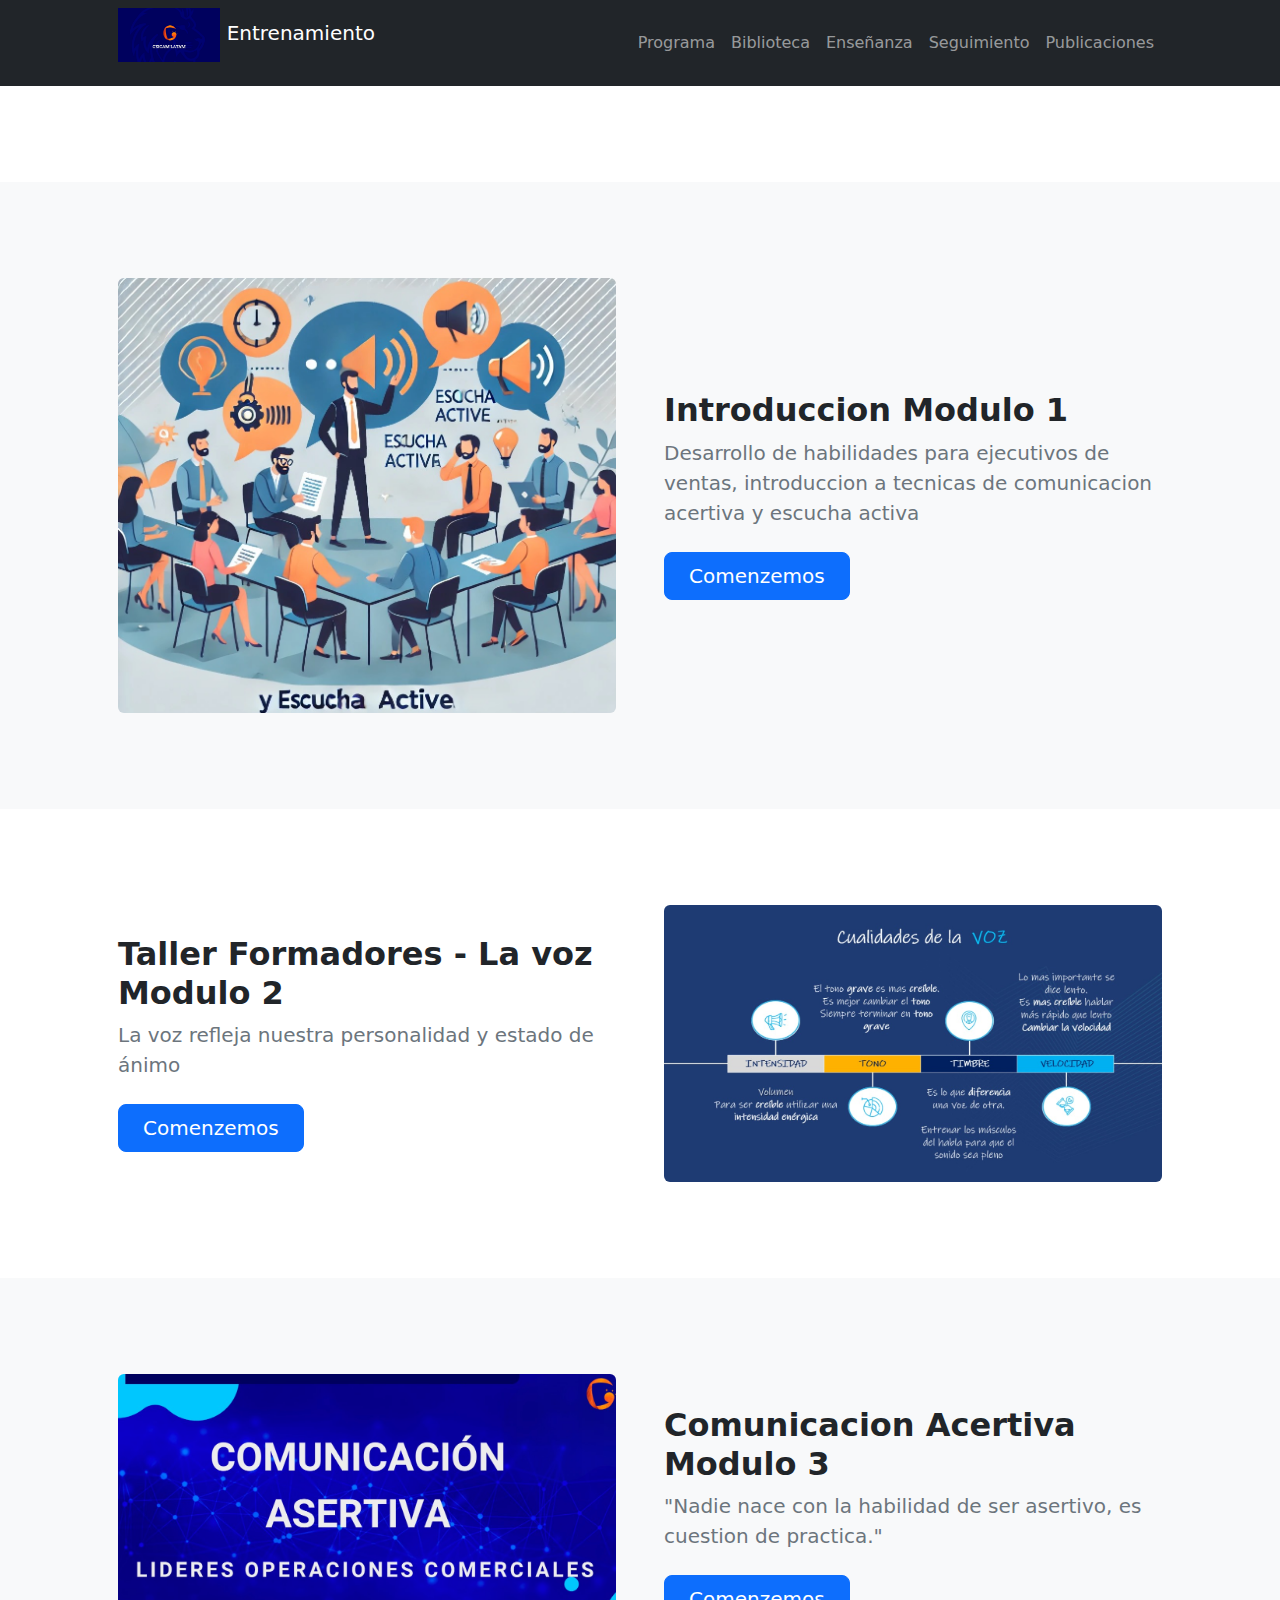
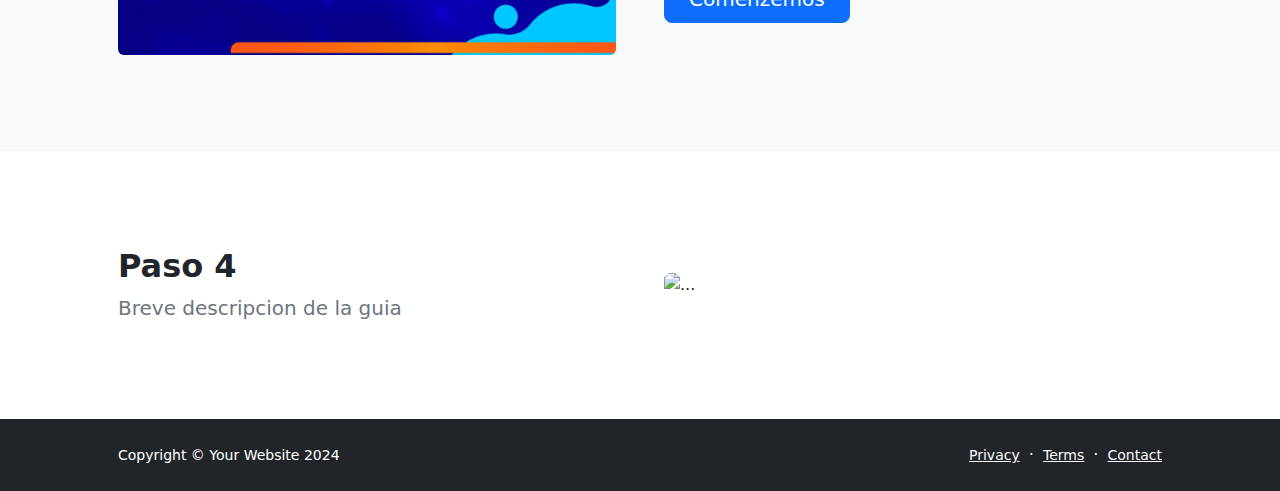
==== about.html @ 52c15b5c "1.04" ====
<!DOCTYPE html>
<html lang="en">
    <head>
        <meta charset="utf-8" />
        <meta name="viewport" content="width=device-width, initial-scale=1, shrink-to-fit=no" />
        <meta name="description" content="" />
        <meta name="author" content="" />
        <title>Entrenamiento</title>
        <!-- Favicon-->
        <link rel="icon" type="image/x-icon" href="assets/logo1.jpeg" />
        <!-- Bootstrap icons-->
        <link href="https://cdn.jsdelivr.net/npm/bootstrap-icons@1.5.0/font/bootstrap-icons.css" rel="stylesheet" />
        <!-- Core theme CSS (includes Bootstrap)-->
        <link href="css/styles.css" rel="stylesheet" />
    </head>
    <body class="d-flex flex-column">
        <main class="flex-shrink-0">
            <!-- Navigation-->
            <nav class="navbar navbar-expand-lg navbar-dark bg-dark">
                <div class="container px-5">
                    
                    <p><img id="logo" src="assets/logo1.jpeg"><a class="navbar-brand" href="index.html"> Entrenamiento</a></p>
                    <button class="navbar-toggler" type="button" data-bs-toggle="collapse" data-bs-target="#navbarSupportedContent" aria-controls="navbarSupportedContent" aria-expanded="false" aria-label="Toggle navigation"><span class="navbar-toggler-icon"></span></button>
                    <div class="collapse navbar-collapse" id="navbarSupportedContent">
                        <ul class="navbar-nav ms-auto mb-2 mb-lg-0">
                            <li class="nav-item"><a class="nav-link" href="index.html">Programa</a></li>
                            <li class="nav-item"><a class="nav-link" href="about.html">Biblioteca</a></li>
                            <li class="nav-item"><a class="nav-link" href="contact.html">Enseñanza</a></li>
                            <li class="nav-item"><a class="nav-link" href="pricing.html">Seguimiento</a></li>
                            <li class="nav-item"><a class="nav-link" href="faq.html">Publicaciones</a></li>
                        </ul>
                    </div>
                </div>
            </nav>
            <!-- Header-->
            <header class="py-5">

            </header>
            <!-- seccion 1-->
            <section class="py-5 bg-light" id="scroll-target">
                <div class="container px-5 my-5">
                    <div class="row gx-5 align-items-center">
                        <div class="col-lg-6"><img class="img-fluid rounded mb-5 mb-lg-0" src="assets/escuchaActiva.jpeg" alt="..." /></div>
                        <div class="col-lg-6">
                            <h2 class="fw-bolder">Introduccion Modulo 1</h2>
                            <p class="lead fw-normal text-muted mb-0">Desarrollo de habilidades para ejecutivos de ventas, introduccion a tecnicas de comunicacion acertiva y escucha activa</p>
                            <br>
                            <a class="btn btn-primary btn-lg px-4 me-sm-3" href="https://docs.google.com/presentation/d/1_RUeBHkS2XZfoKIM6mV7SkaQSgJDzCm3/edit?usp=sharing&ouid=115899628620476615472&rtpof=true&sd=true">Comenzemos</a>
                        </div>
                    </div>
                </div>
            </section>
            <!-- seccion 2-->
            <section class="py-5">
                <div class="container px-5 my-5">
                    <div class="row gx-5 align-items-center">
                        <div class="col-lg-6 order-first order-lg-last"><img class="img-fluid rounded mb-5 mb-lg-0" src="assets/LaVoz.jpg" alt="..." /></div>
                        <div class="col-lg-6">
                            <h2 class="fw-bolder">Taller Formadores - La voz Modulo 2</h2>
                            <p class="lead fw-normal text-muted mb-0">La voz refleja nuestra personalidad y estado de ánimo</p>
                            <br>
                            <a class="btn btn-primary btn-lg px-4 me-sm-3" href="https://docs.google.com/presentation/d/1QcMXChVq69xmvYYh3_cKaDimxpBzVwM8/edit?usp=sharing&ouid=115899628620476615472&rtpof=true&sd=true">Comenzemos</a>
                        </div>
                    </div>
                </div>
            </section>
            <!-- seccion 3-->
            <section class="py-5 bg-light" id="scroll-target">
                <div class="container px-5 my-5">
                    <div class="row gx-5 align-items-center">
                        <div class="col-lg-6"><img class="img-fluid rounded mb-5 mb-lg-0" src="assets/Comunicación Asertiva Gescam.jpg" alt="..." /></div>
                        <div class="col-lg-6">
                            <h2 class="fw-bolder">Comunicacion Acertiva Modulo 3</h2>   
                            <p class="lead fw-normal text-muted mb-0">"Nadie nace con la habilidad de ser asertivo, es cuestion de practica."</p>
                            <br>
                            <a class="btn btn-primary btn-lg px-4 me-sm-3" href="https://docs.google.com/presentation/d/1WAaWnHJazf3U-9RLJESFFtr42BfHhMRs/edit?usp=sharing&ouid=115899628620476615472&rtpof=true&sd=true">Comenzemos</a>
                        </div>
                    </div>
                </div>
            </section>
            <!-- seccion 4-->
            <section class="py-5">
                <div class="container px-5 my-5">
                    <div class="row gx-5 align-items-center">
                        <div class="col-lg-6 order-first order-lg-last"><img class="img-fluid rounded mb-5 mb-lg-0" src="https://dummyimage.com/600x400/343a40/6c757d" alt="..." /></div>
                        <div class="col-lg-6">
                            <h2 class="fw-bolder">Paso 4</h2>
                            <p class="lead fw-normal text-muted mb-0">Breve descripcion de la guia</p>
                        </div>
                    </div>
                </div>
            </section>
        </main>
        <!-- Footer-->
        <footer class="bg-dark py-4 mt-auto">
            <div class="container px-5">
                <div class="row align-items-center justify-content-between flex-column flex-sm-row">
                    <div class="col-auto"><div class="small m-0 text-white">Copyright &copy; Your Website 2024</div></div>
                    <div class="col-auto">
                        <a class="link-light small" href="#!">Privacy</a>
                        <span class="text-white mx-1">&middot;</span>
                        <a class="link-light small" href="#!">Terms</a>
                        <span class="text-white mx-1">&middot;</span>
                        <a class="link-light small" href="#!">Contact</a>
                    </div>
                </div>
            </div>
        </footer>
        <!-- Bootstrap core JS-->
        <script src="https://cdn.jsdelivr.net/npm/bootstrap@5.2.3/dist/js/bootstrap.bundle.min.js"></script>
        <!-- Core theme JS-->
        <script src="js/scripts.js"></script>
    </body>
</html>
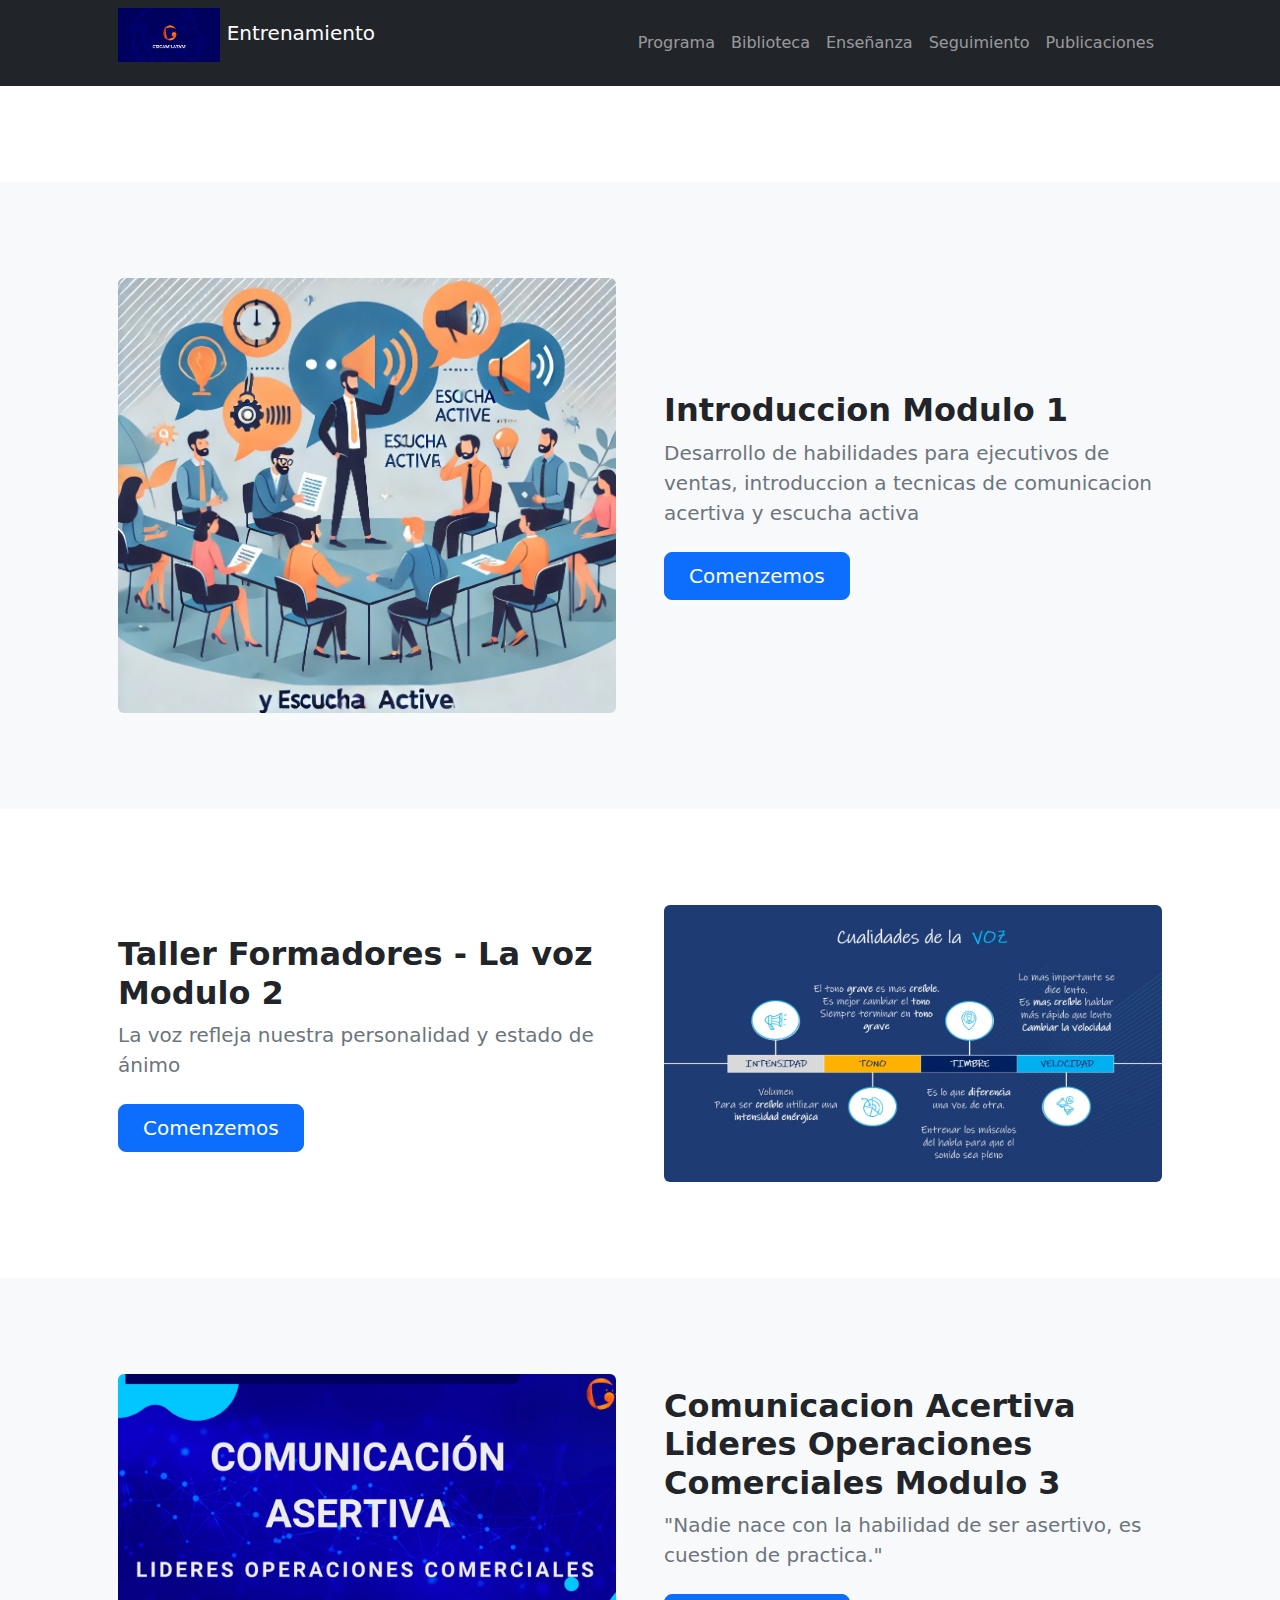
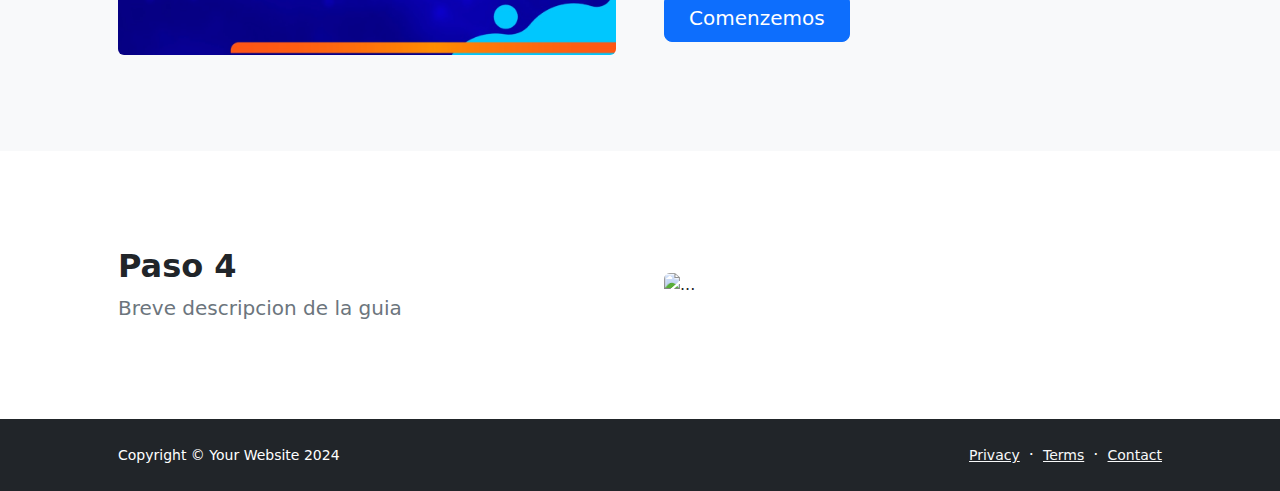
==== commit 133cb534: "1.04" ====
--- a/about.html
+++ b/about.html
@@ -70,7 +70,7 @@
                     <div class="row gx-5 align-items-center">
                         <div class="col-lg-6"><img class="img-fluid rounded mb-5 mb-lg-0" src="assets/Comunicación Asertiva Gescam.jpg" alt="..." /></div>
                         <div class="col-lg-6">
-                            <h2 class="fw-bolder">Comunicacion Acertiva Modulo 3</h2>   
+                            <h2 class="fw-bolder">Comunicacion Acertiva Lideres Operaciones Comerciales Modulo 3</h2>   
                             <p class="lead fw-normal text-muted mb-0">"Nadie nace con la habilidad de ser asertivo, es cuestion de practica."</p>
                             <br>
                             <a class="btn btn-primary btn-lg px-4 me-sm-3" href="https://docs.google.com/presentation/d/1WAaWnHJazf3U-9RLJESFFtr42BfHhMRs/edit?usp=sharing&ouid=115899628620476615472&rtpof=true&sd=true">Comenzemos</a>
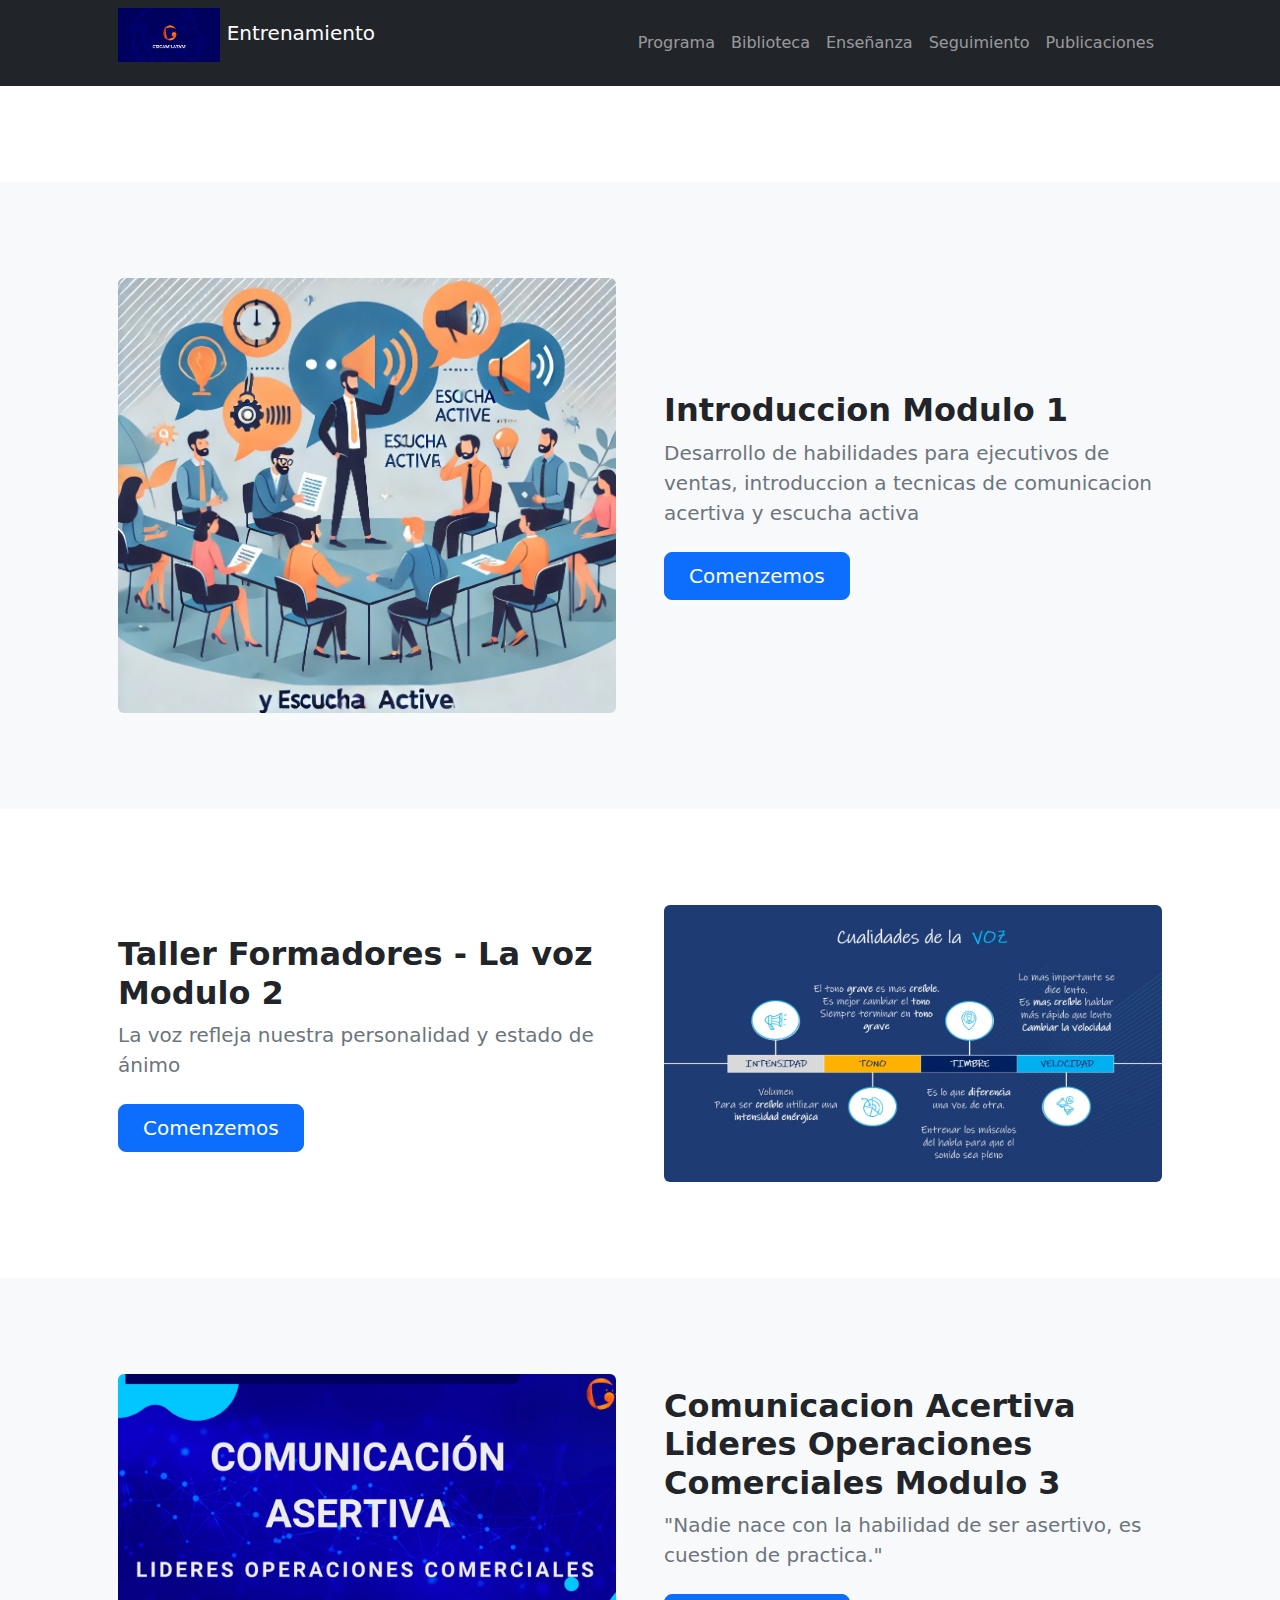
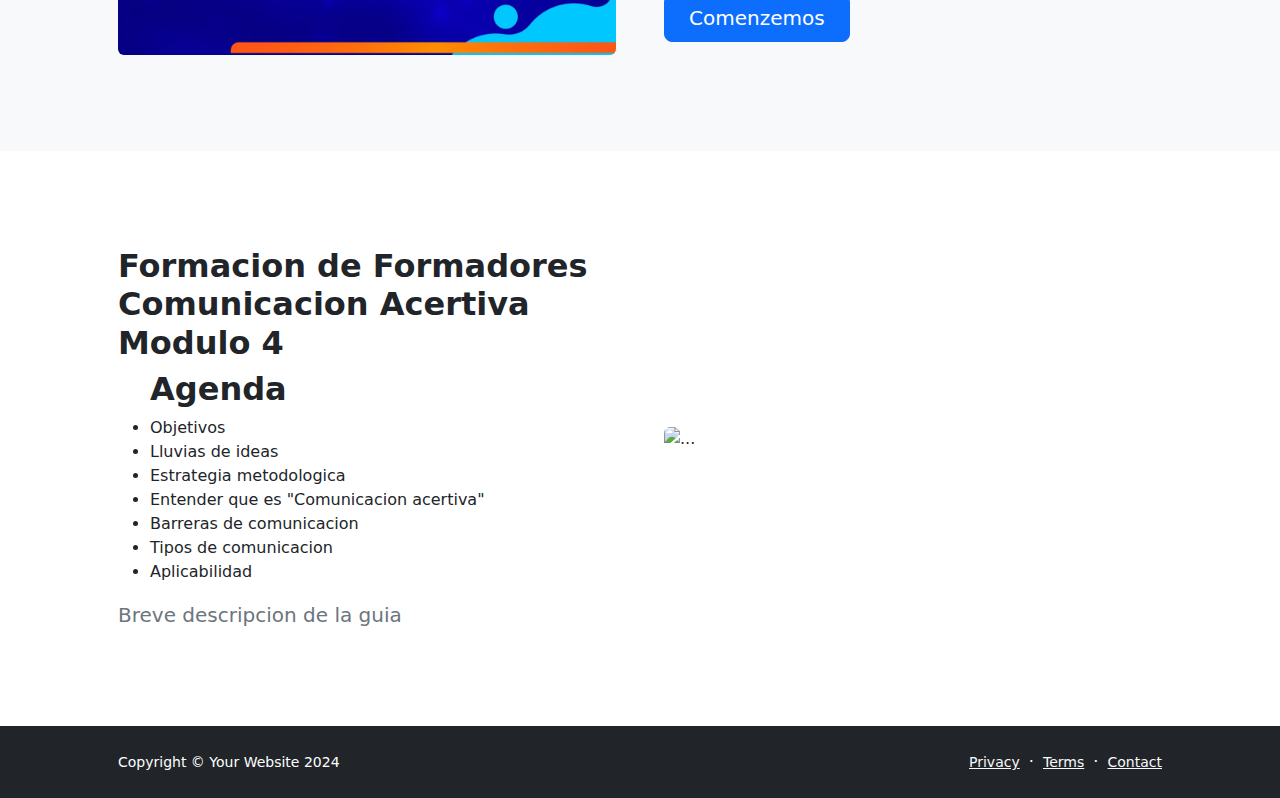
==== commit 59f5bcd4: "1.05" ====
--- a/about.html
+++ b/about.html
@@ -84,7 +84,17 @@
                     <div class="row gx-5 align-items-center">
                         <div class="col-lg-6 order-first order-lg-last"><img class="img-fluid rounded mb-5 mb-lg-0" src="https://dummyimage.com/600x400/343a40/6c757d" alt="..." /></div>
                         <div class="col-lg-6">
-                            <h2 class="fw-bolder">Paso 4</h2>
+                            <h2 class="fw-bolder">Formacion de Formadores Comunicacion Acertiva Modulo 4</h2>
+                            <ul>
+                                <h2 class="fw-bolder">Agenda</h2>
+                                <li>Objetivos</li>
+                                <li>Lluvias de ideas</li>
+                                <li>Estrategia metodologica</li>
+                                <li>Entender que es "Comunicacion acertiva"</li>
+                                <li>Barreras de comunicacion</li>
+                                <li>Tipos de comunicacion</li>
+                                <li>Aplicabilidad</li>
+                            </ul>
                             <p class="lead fw-normal text-muted mb-0">Breve descripcion de la guia</p>
                         </div>
                     </div>
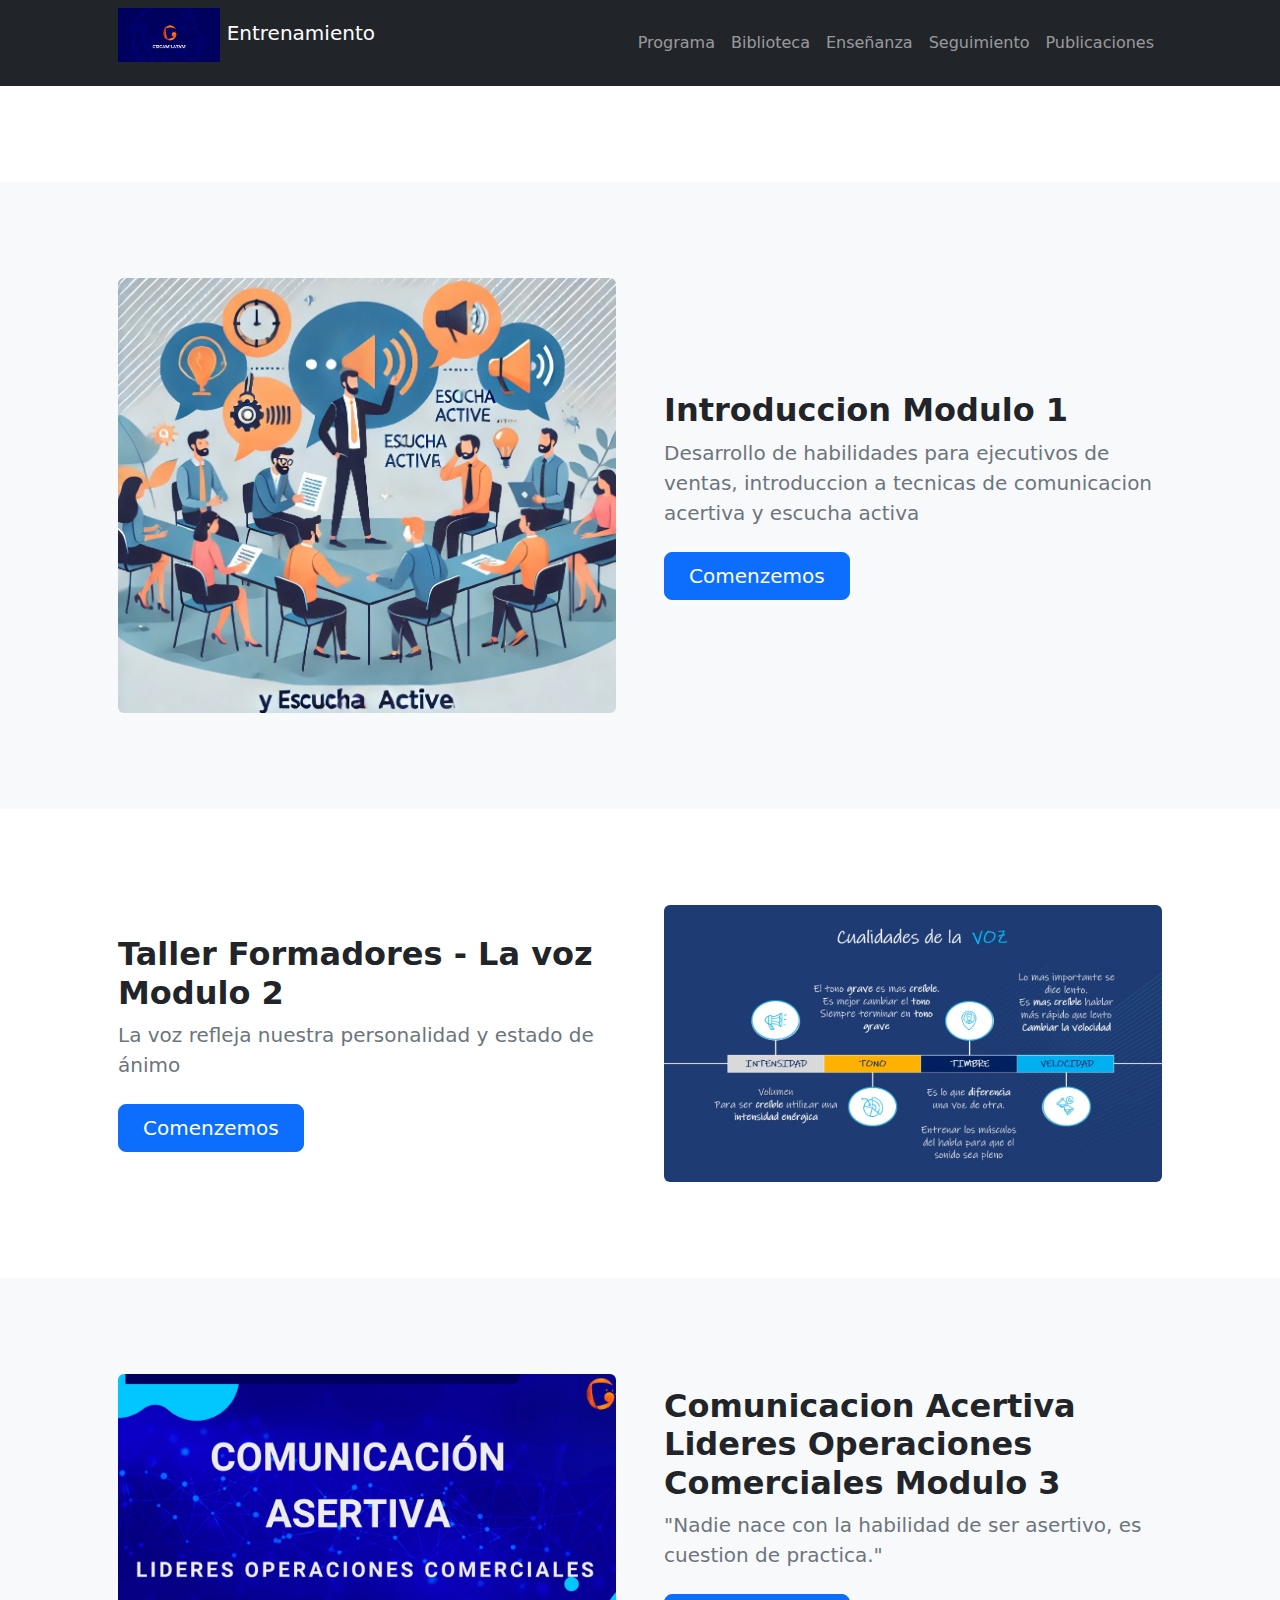
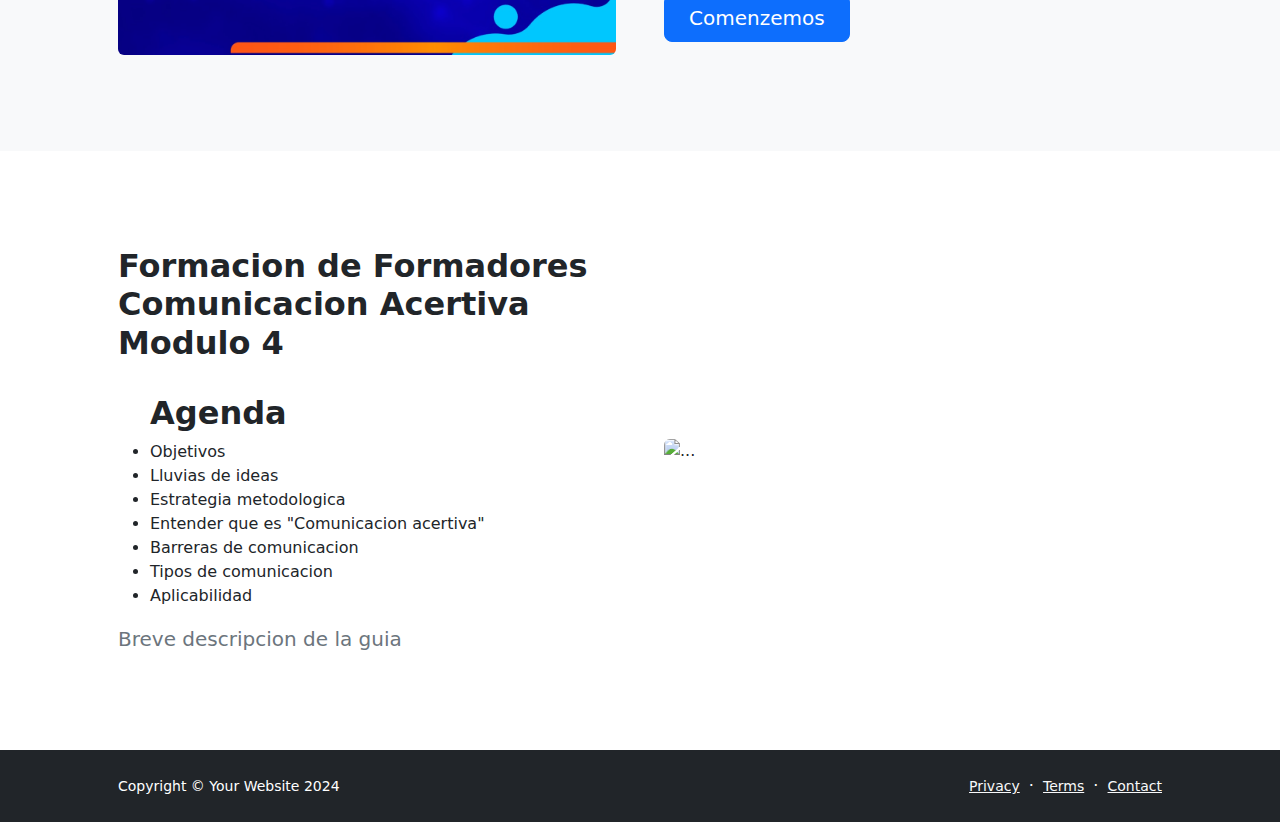
==== commit 34654ceb: "1.05" ====
--- a/about.html
+++ b/about.html
@@ -85,6 +85,7 @@
                         <div class="col-lg-6 order-first order-lg-last"><img class="img-fluid rounded mb-5 mb-lg-0" src="https://dummyimage.com/600x400/343a40/6c757d" alt="..." /></div>
                         <div class="col-lg-6">
                             <h2 class="fw-bolder">Formacion de Formadores Comunicacion Acertiva Modulo 4</h2>
+                            <br>
                             <ul>
                                 <h2 class="fw-bolder">Agenda</h2>
                                 <li>Objetivos</li>
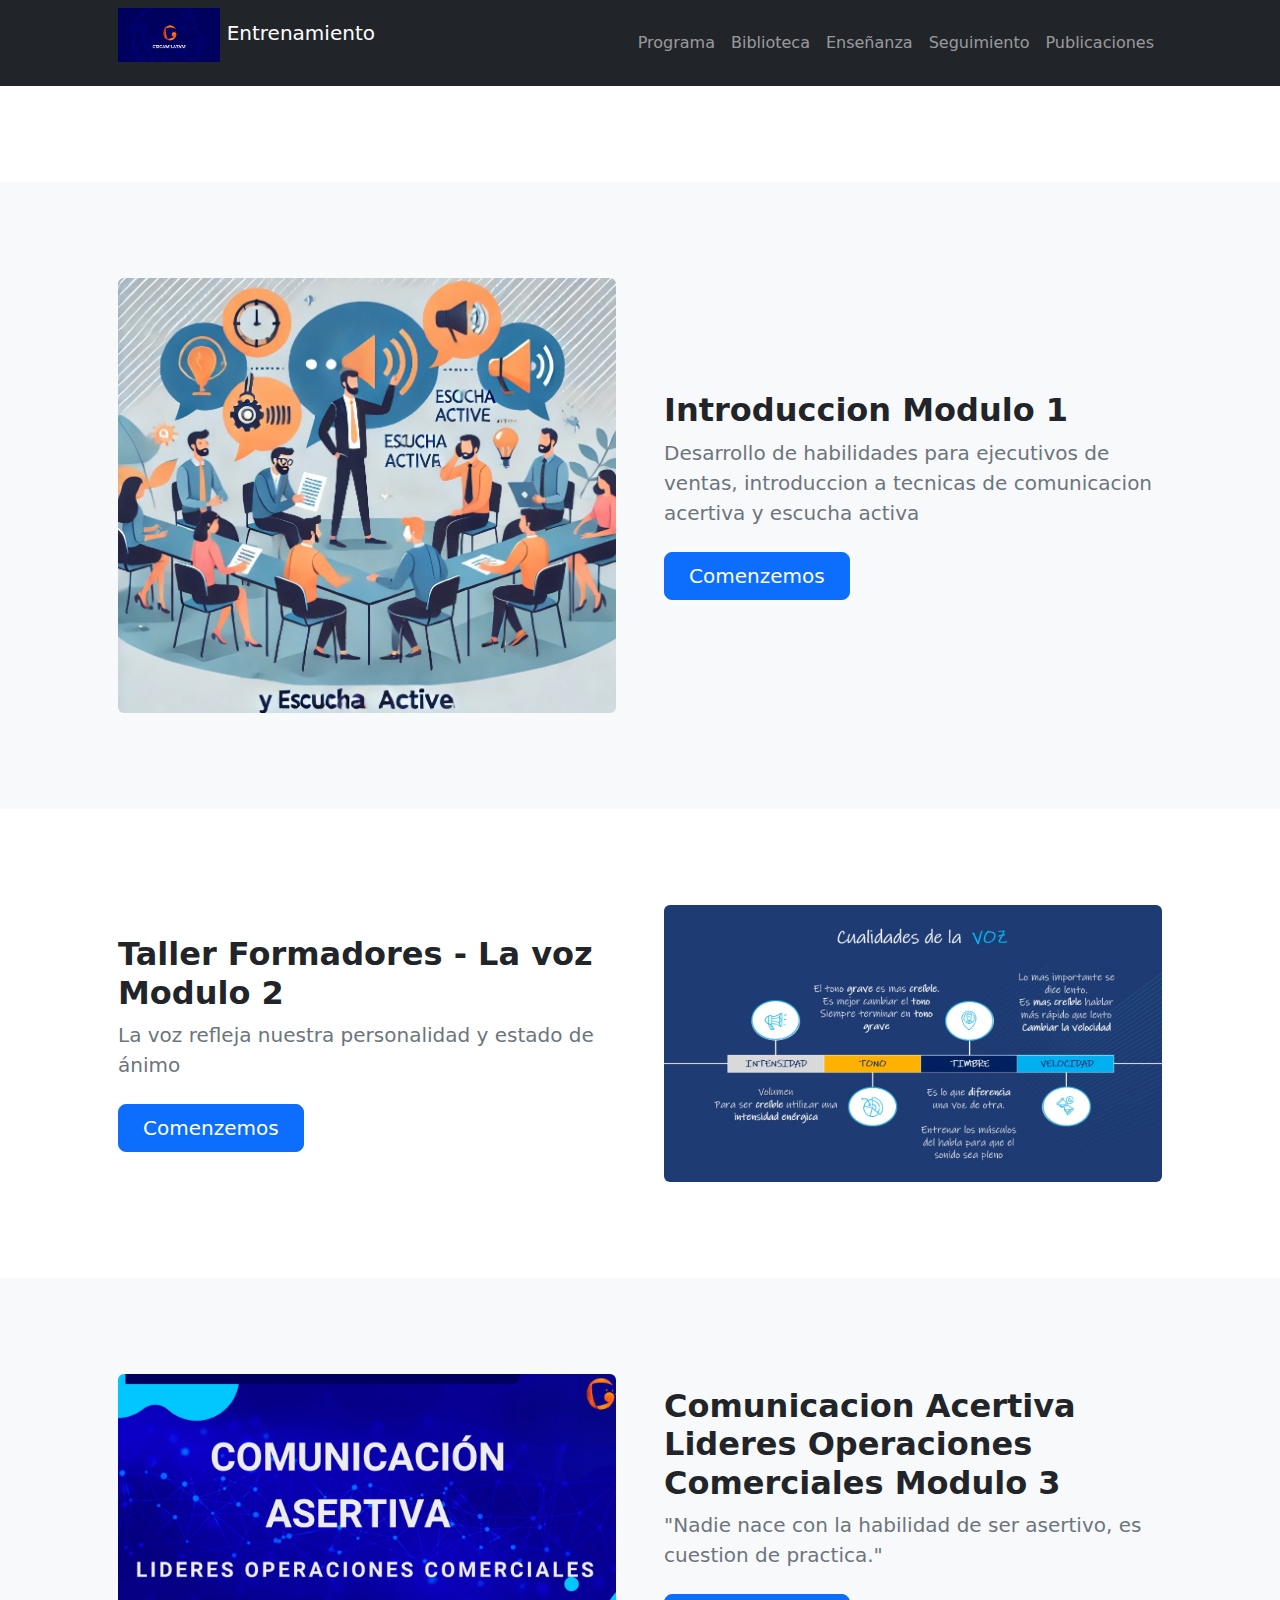
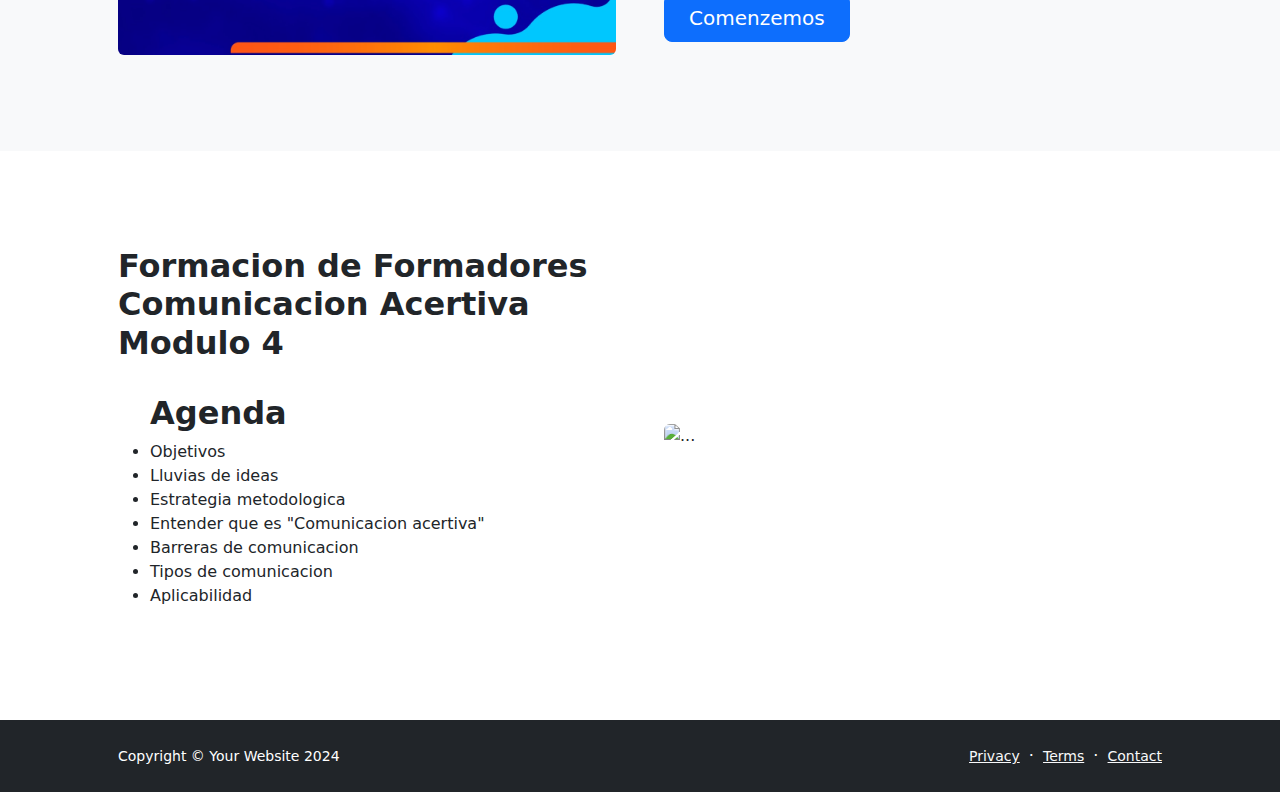
==== commit 48f46126: "1.05" ====
--- a/about.html
+++ b/about.html
@@ -96,7 +96,7 @@
                                 <li>Tipos de comunicacion</li>
                                 <li>Aplicabilidad</li>
                             </ul>
-                            <p class="lead fw-normal text-muted mb-0">Breve descripcion de la guia</p>
+
                         </div>
                     </div>
                 </div>
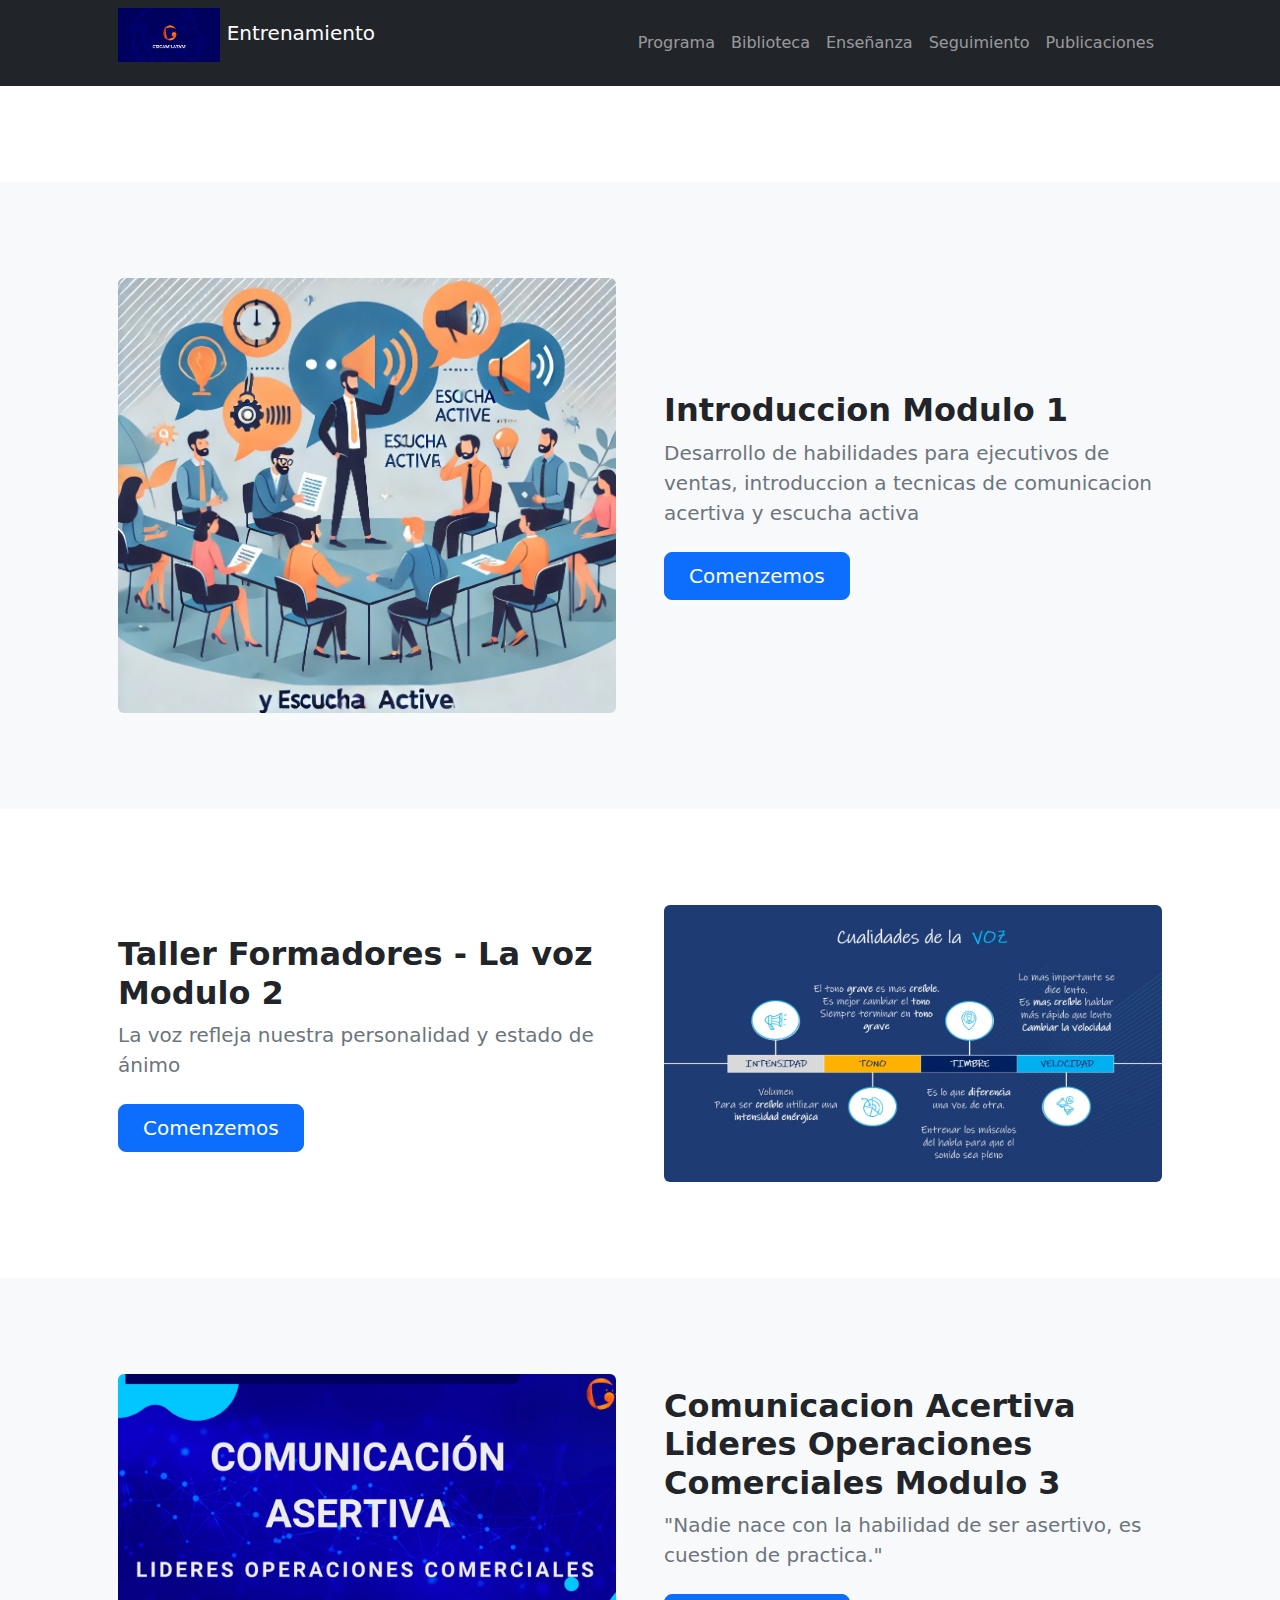
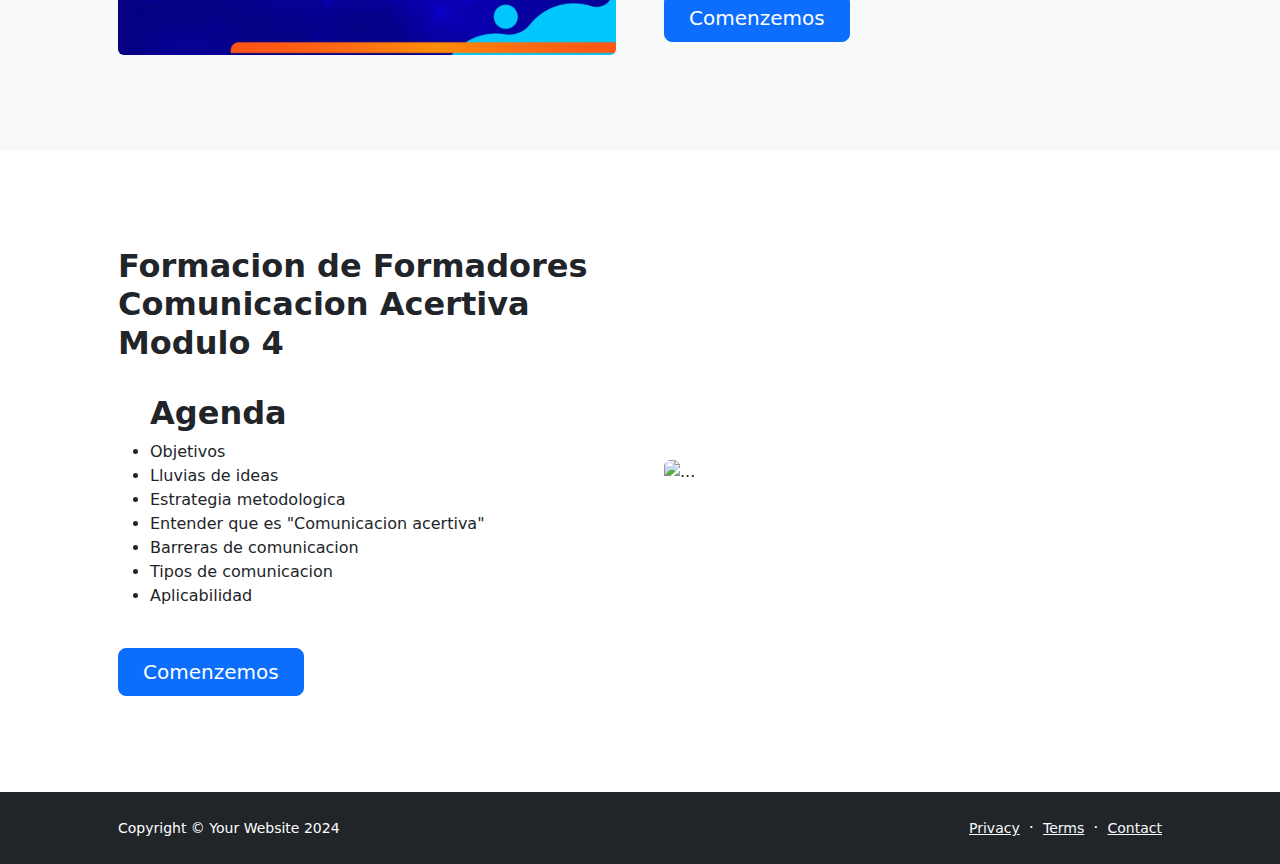
==== commit 16e85e56: "1.06" ====
--- a/about.html
+++ b/about.html
@@ -96,6 +96,8 @@
                                 <li>Tipos de comunicacion</li>
                                 <li>Aplicabilidad</li>
                             </ul>
+                            <br>
+                            <a class="btn btn-primary btn-lg px-4 me-sm-3" href="https://docs.google.com/presentation/d/1UbrYa176oYfqUotQHrsd8KPvWhncF4uf/edit?usp=sharing&ouid=115899628620476615472&rtpof=true&sd=true">Comenzemos</a>
 
                         </div>
                     </div>
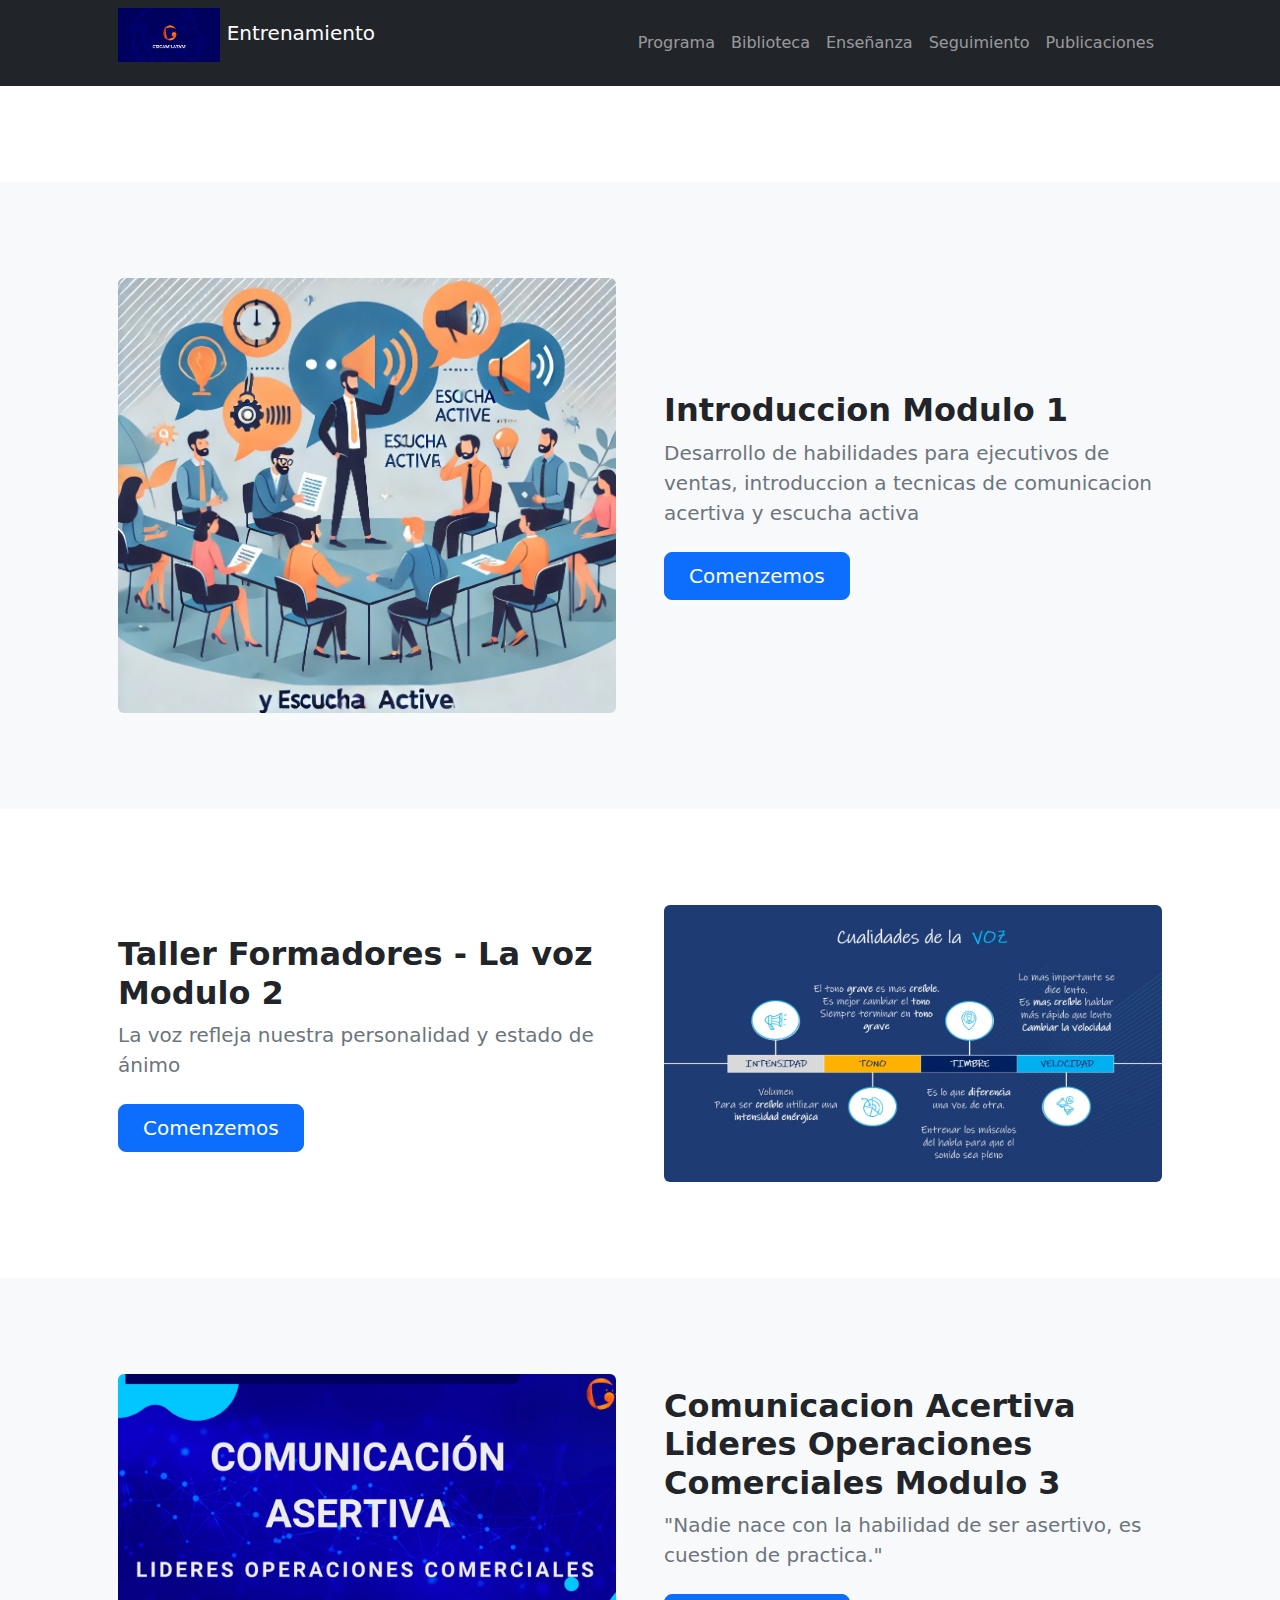
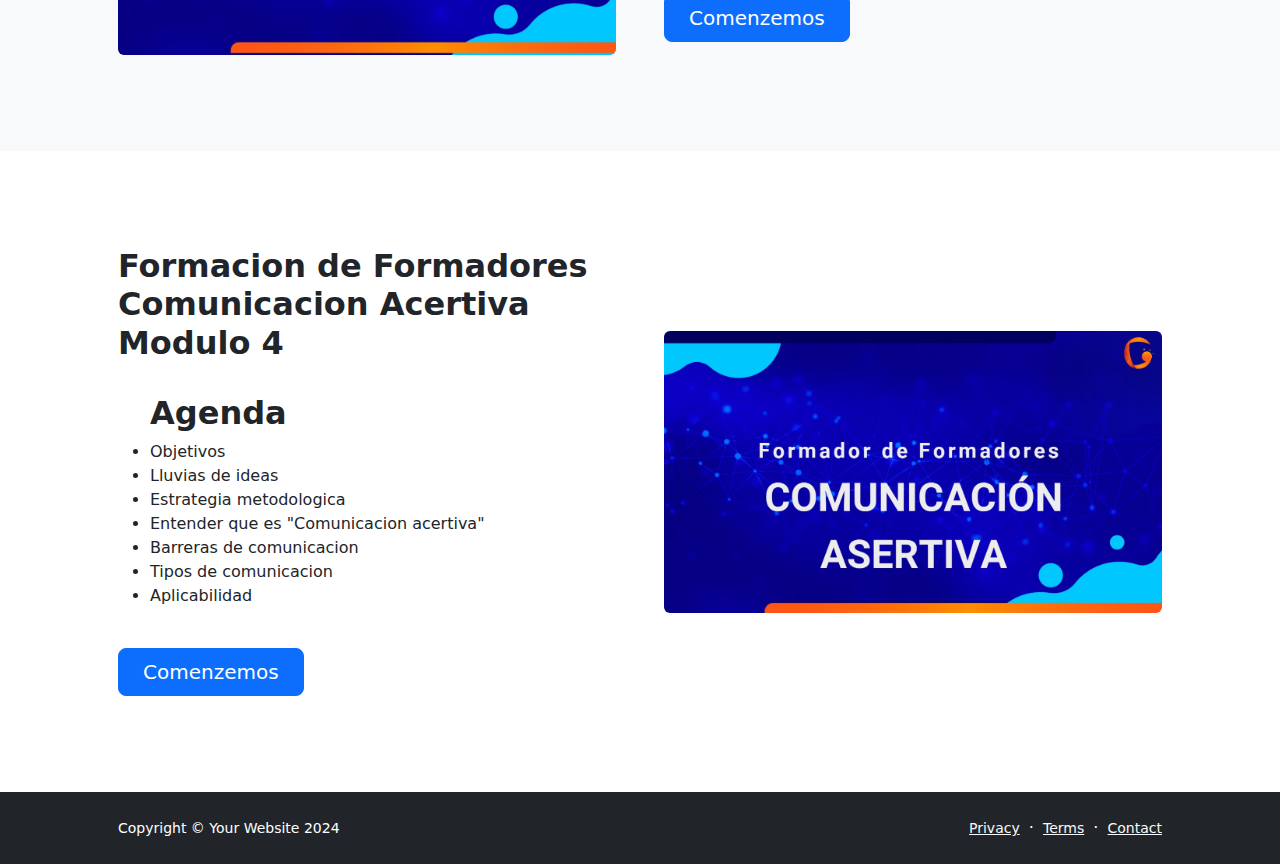
==== commit 48addee6: "1.05" ====
--- a/about.html
+++ b/about.html
@@ -82,7 +82,7 @@
             <section class="py-5">
                 <div class="container px-5 my-5">
                     <div class="row gx-5 align-items-center">
-                        <div class="col-lg-6 order-first order-lg-last"><img class="img-fluid rounded mb-5 mb-lg-0" src="https://dummyimage.com/600x400/343a40/6c757d" alt="..." /></div>
+                        <div class="col-lg-6 order-first order-lg-last"><img class="img-fluid rounded mb-5 mb-lg-0" src="assets/ComunicaciónAsertivaGescam2.jpg" alt="..." /></div>
                         <div class="col-lg-6">
                             <h2 class="fw-bolder">Formacion de Formadores Comunicacion Acertiva Modulo 4</h2>
                             <br>
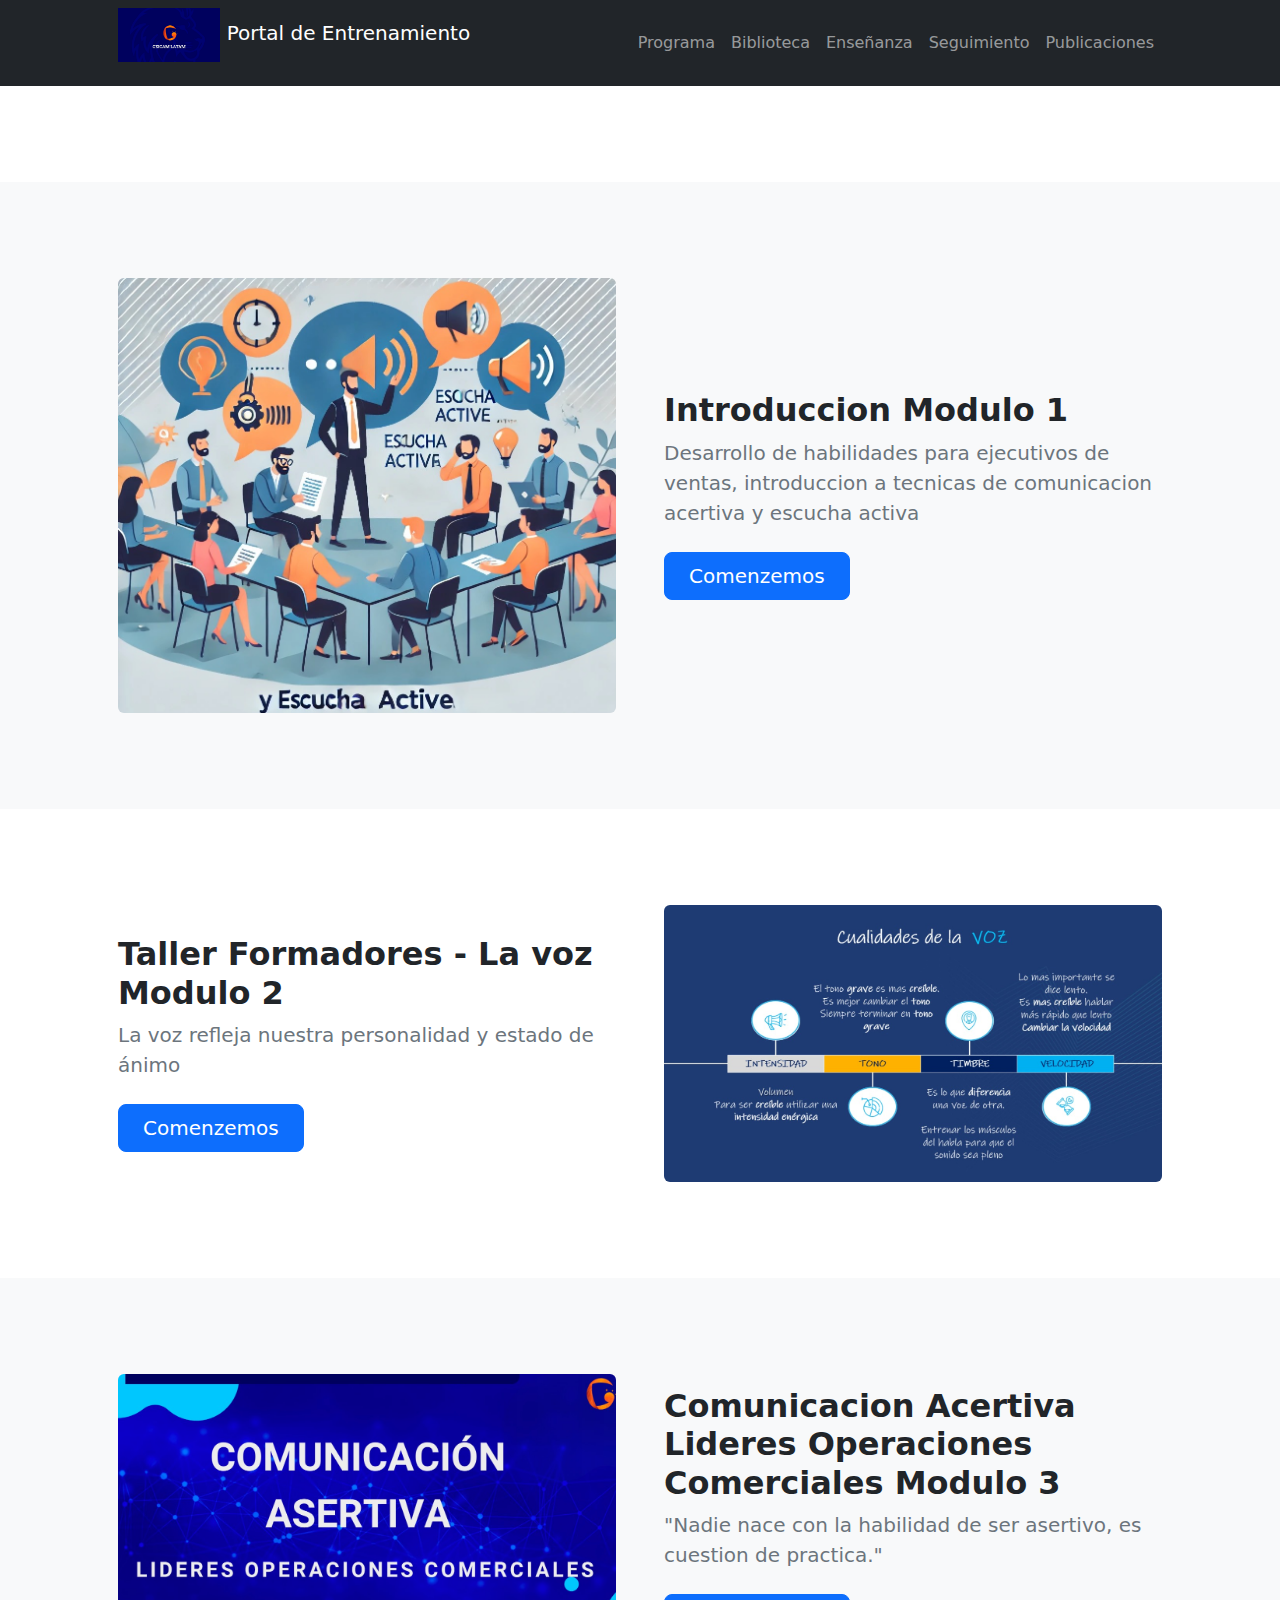
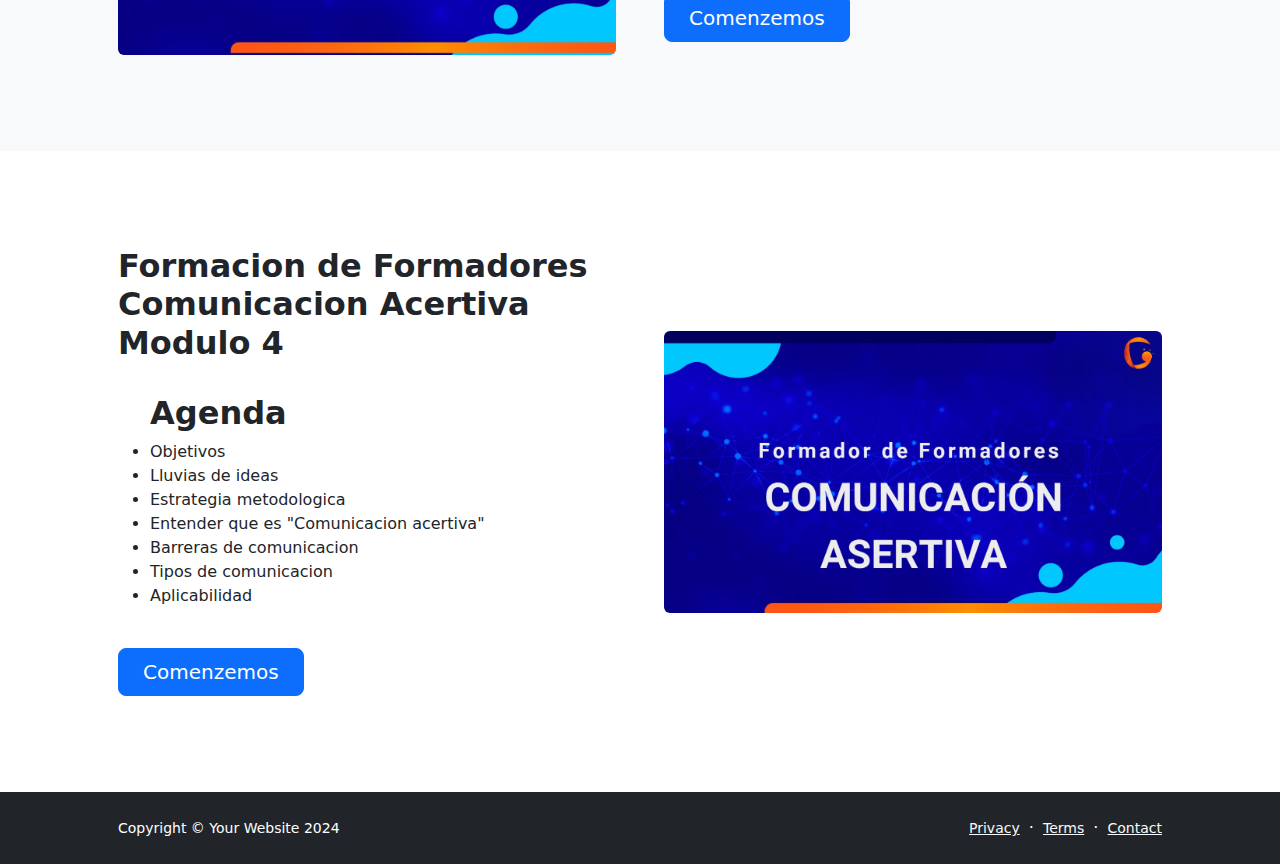
==== commit 8d6aa978: "1.06" ====
--- a/about.html
+++ b/about.html
@@ -19,7 +19,7 @@
             <nav class="navbar navbar-expand-lg navbar-dark bg-dark">
                 <div class="container px-5">
                     
-                    <p><img id="logo" src="assets/logo1.jpeg"><a class="navbar-brand" href="index.html"> Entrenamiento</a></p>
+                    <p><img id="logo" src="assets/logo1.jpeg"><a class="navbar-brand" href="index.html"> Portal de Entrenamiento</a></p>
                     <button class="navbar-toggler" type="button" data-bs-toggle="collapse" data-bs-target="#navbarSupportedContent" aria-controls="navbarSupportedContent" aria-expanded="false" aria-label="Toggle navigation"><span class="navbar-toggler-icon"></span></button>
                     <div class="collapse navbar-collapse" id="navbarSupportedContent">
                         <ul class="navbar-nav ms-auto mb-2 mb-lg-0">
